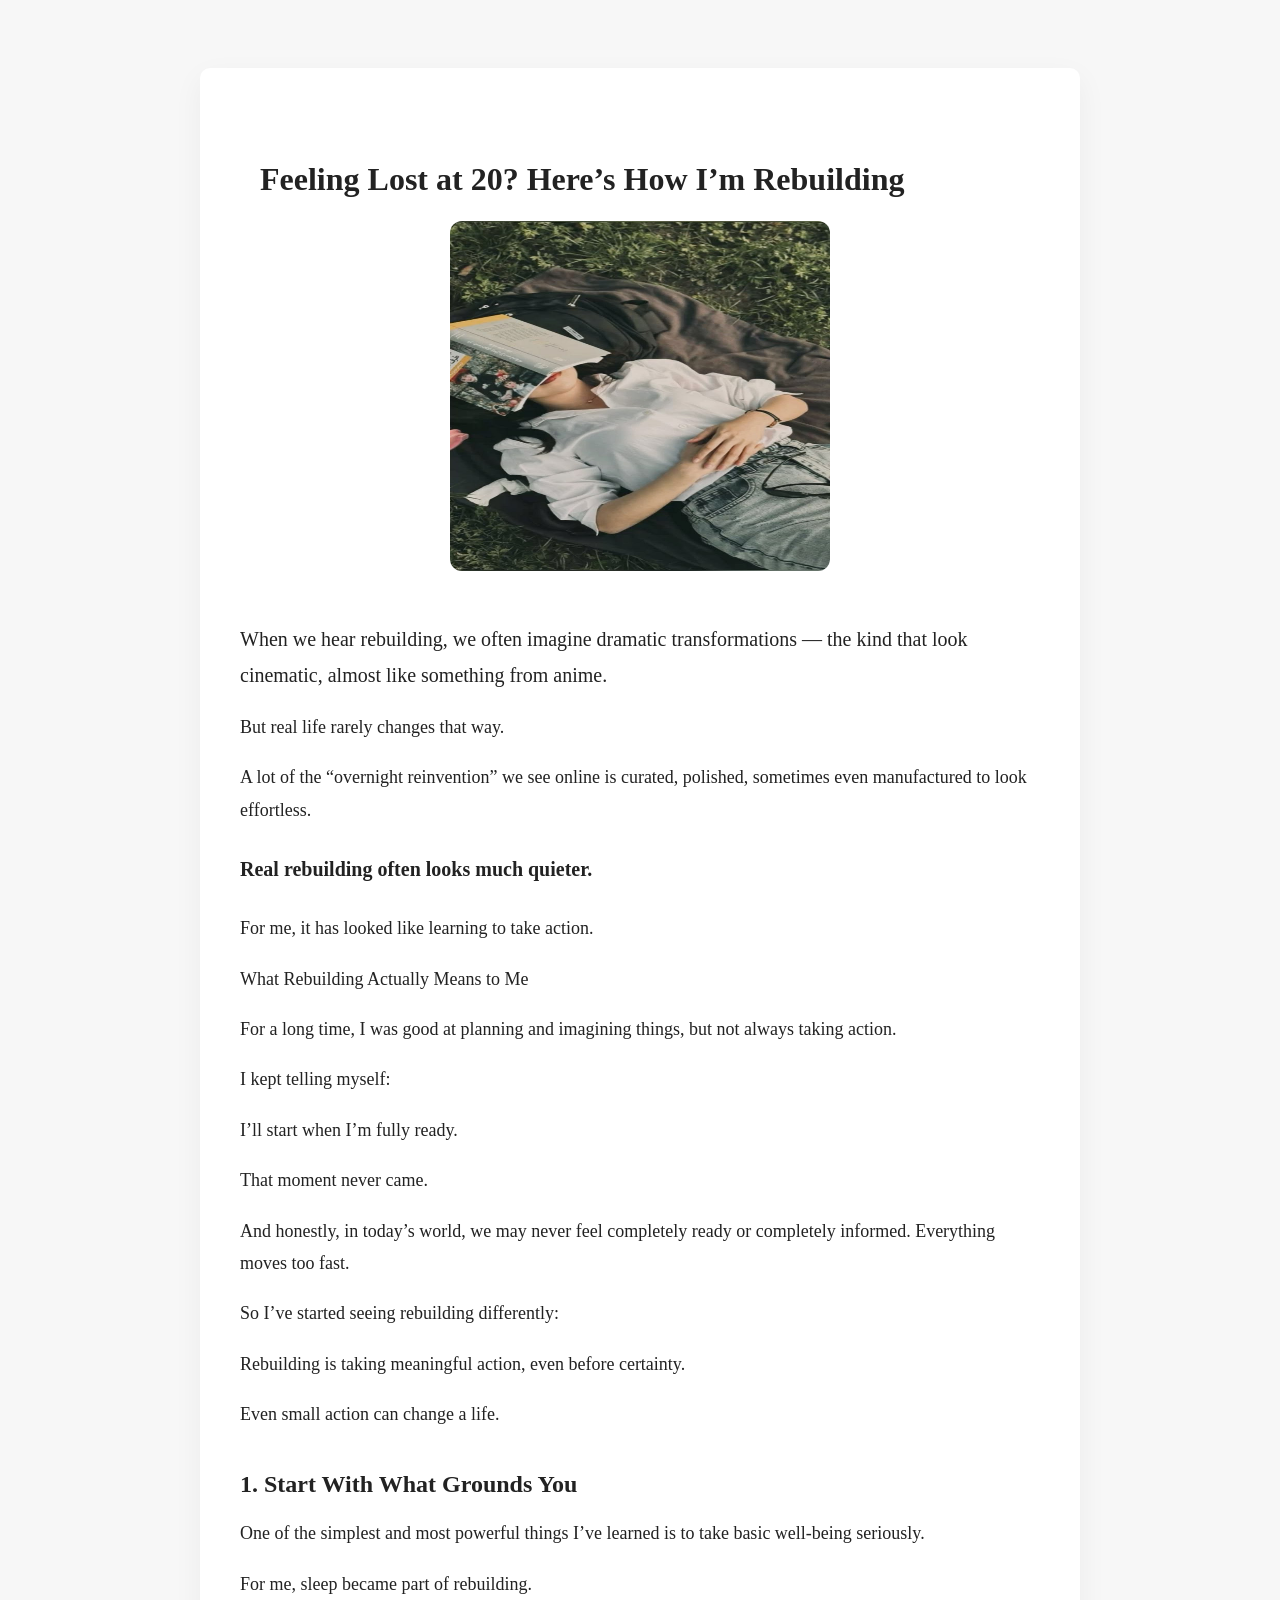
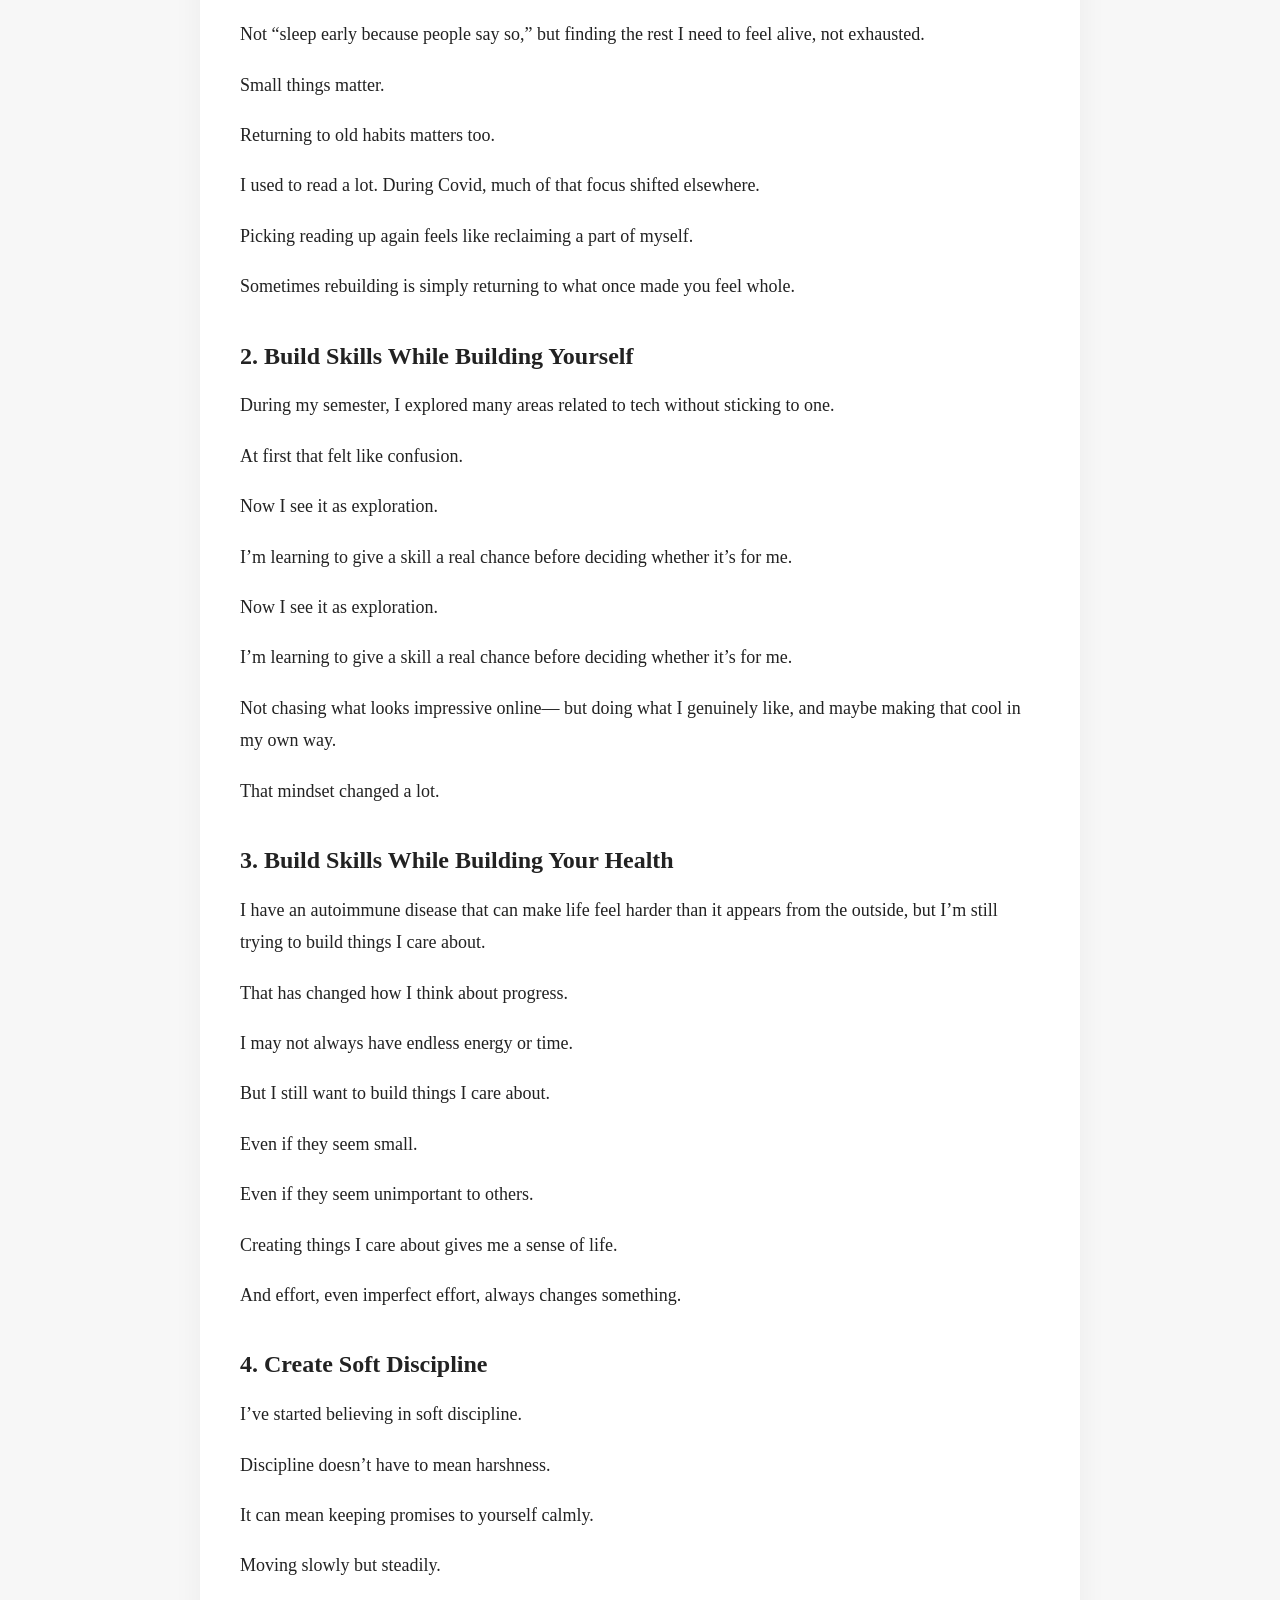
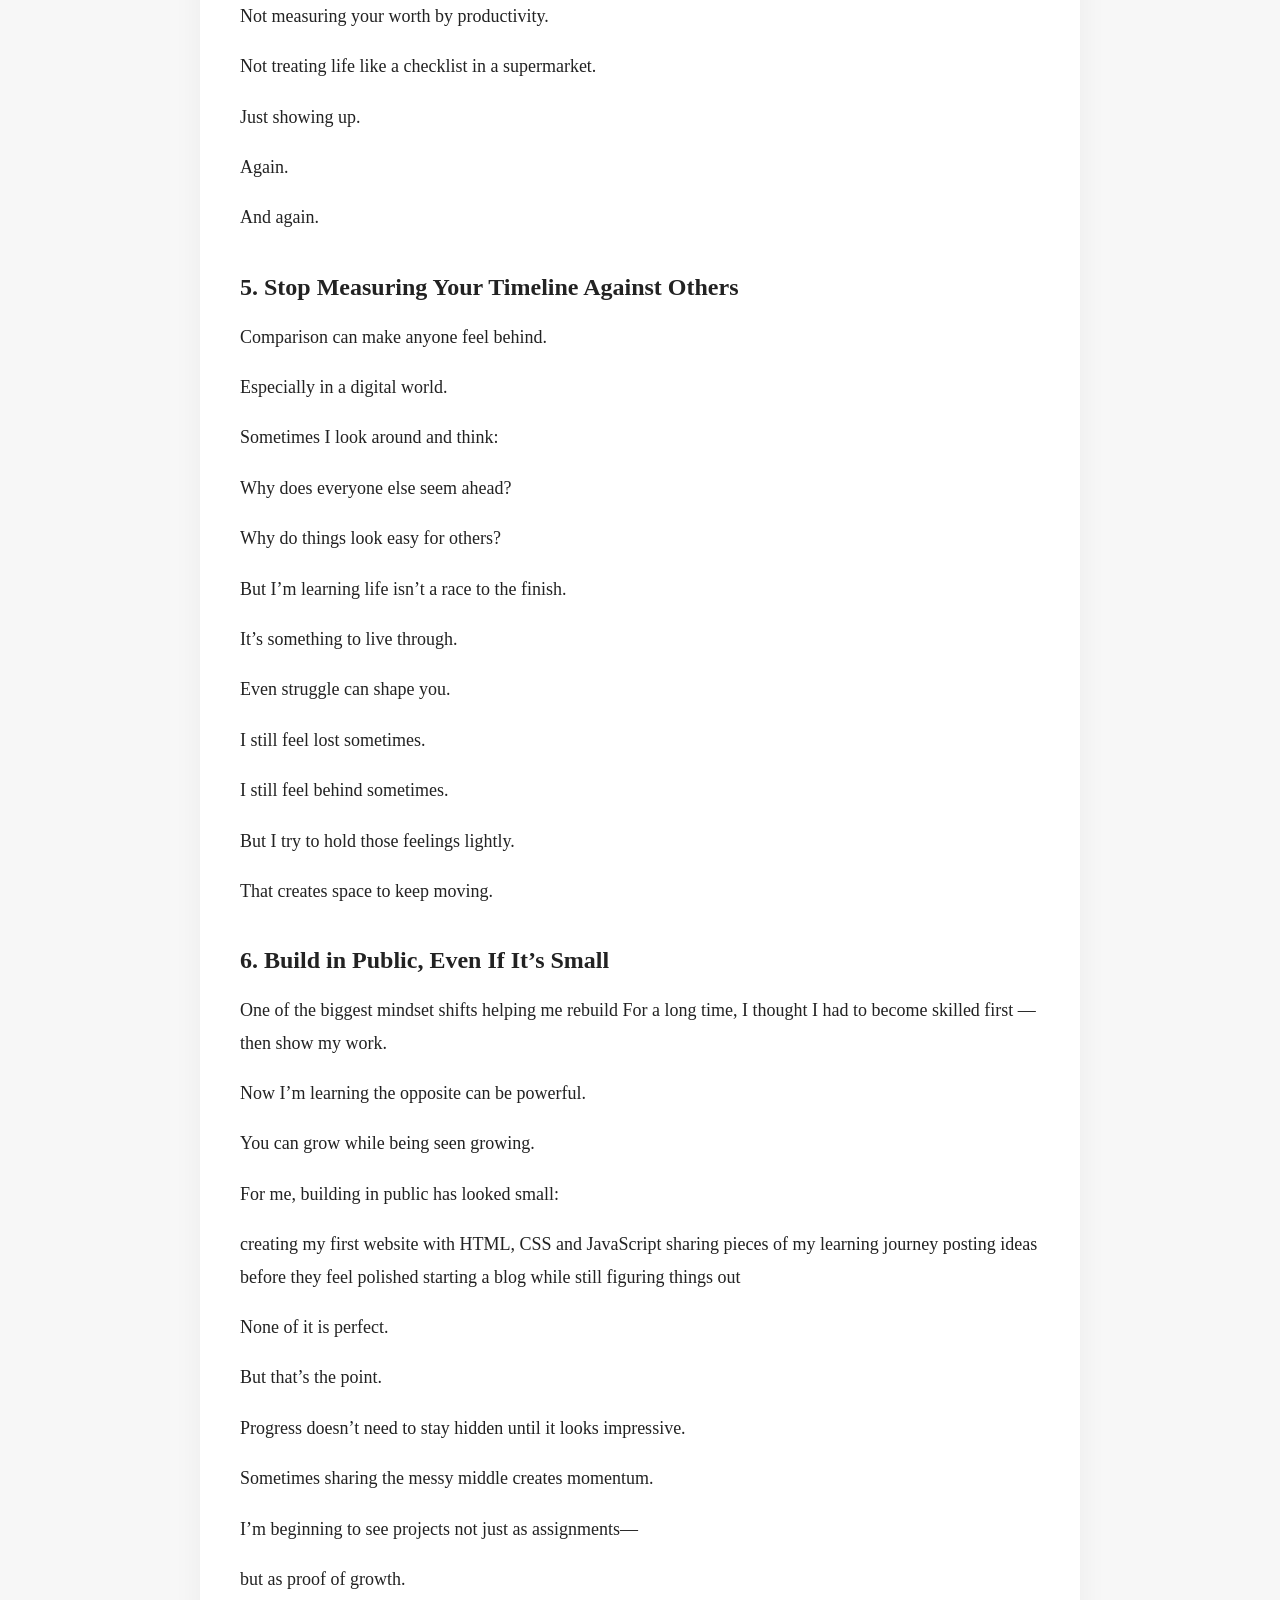
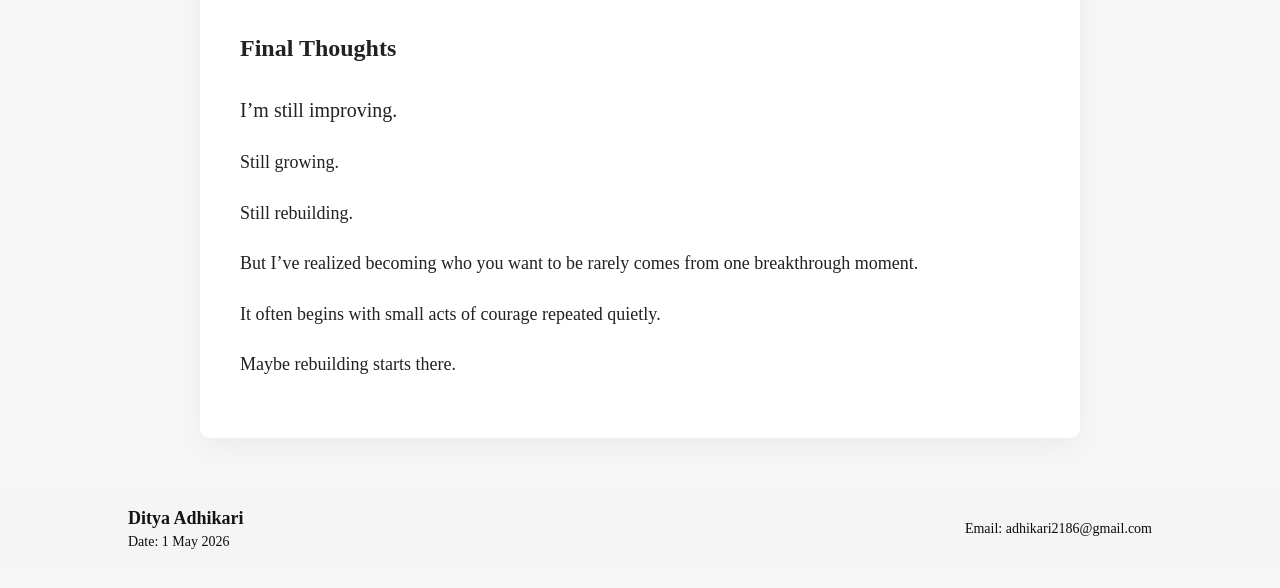
==== blog1.html @ 047d00cc "Added first blog post and layout" ====
<!DOCTYPE html>
<html lang="en">
<head>
    <meta charset="UTF-8">
    <meta name="viewport" content="width=device-width, initial-scale=1.0">
    <title>Feeling Lost at 20? Here’s How I’m Rebuilding</title>
    <link rel="stylesheet" href="blog1.css">
</head>

<body>

    <div class="container">

        <header>
            <h1>Feeling Lost at 20? Here’s How I’m Rebuilding</h1>
            <div class="image">
                <img src="blogcalling/11a62de5e2566f83d2cedceb83b705dd.jpg" alt="Rebuilding Image">
            </div>
        </header>

        <article>

            <p class="intro">
                When we hear rebuilding, we often imagine dramatic transformations — the kind that look cinematic, almost like something from anime.
            </p>

            <p>But real life rarely changes that way.</p>

            <p>
                A lot of the “overnight reinvention” we see online is curated, polished, sometimes even manufactured to look effortless.
            </p>

            <p class="highlight">Real rebuilding often looks much quieter.</p>
            <p>For me, it has looked like learning to take action.</p>
            <p>What Rebuilding Actually Means to Me</p>
          <p>For a long time, I was good at planning and imagining things, but not always taking action.</p>
          <p>I kept telling myself:</p>
          <p>I’ll start when I’m fully ready.</p>
          <p>That moment never came.</p>
          <p>And honestly, in today’s world, we may never feel completely ready or completely informed. Everything moves too fast.</p>
          <p>So I’ve started seeing rebuilding differently:</p>
           
          <p>Rebuilding is taking meaningful action, even before certainty.</p>
          <p>Even small action can change a life.</p>

            <h2>1. Start With What Grounds You</h2>
            <p>One of the simplest and most powerful things I’ve learned is to take basic well-being seriously.</p>
            <p>For me, sleep became part of rebuilding.
</p>
            <p>Not “sleep early because people say so,”
but finding the rest I need to feel alive, not exhausted.
</p>
            <p>Small things matter.</p>
            <p>Returning to old habits matters too.</p>
            <p>I used to read a lot. During Covid, much of that focus shifted elsewhere.</p>
            <p>Picking reading up again feels like reclaiming a part of myself.
</p>
            <p>Sometimes rebuilding is simply returning to what once made you feel whole.</p>

            <h2>2. Build Skills While Building Yourself</h2>
            <p>During my semester, I explored many areas related to tech without sticking to one.</p>
            <p>At first that felt like confusion.</p>
            <p>Now I see it as exploration.</p>
            <p>I’m learning to give a skill a real chance before deciding whether it’s for me.</p>
              <p>Now I see it as exploration.</p>
                <p>I’m learning to give a skill a real chance before deciding whether it’s for me.</p>
                  <p>Not chasing what looks impressive online—
but doing what I genuinely like,
and maybe making that cool in my own way.
</p>
                    <p>That mindset changed a lot.</p>

            <h2>3. Build Skills While Building Your Health</h2>
            <p>I have an autoimmune disease that can make life feel harder than it appears from the outside, but I’m still trying to build things I care about.</p>
            <p>That has changed how I think about progress.</p>
            <p>I may not always have endless energy or time.</p>
            <p>But I still want to build things I care about.</p>
            <p>Even if they seem small.</p>
            <p>Even if they seem unimportant to others.</p>
            <p>Creating things I care about gives me a sense of life.</p>

            <p>And effort, even imperfect effort, always changes something.</p>

            <h2>4. Create Soft Discipline</h2>
            <p>I’ve started believing in soft discipline.</p>
            <p>Discipline doesn’t have to mean harshness.</p>
            <p>It can mean keeping promises to yourself calmly.</p>
            <p>Moving slowly but steadily.</p>
            <p>Not measuring your worth by productivity.</p>
            <p>Not treating life like a checklist in a supermarket.</p>
            <p>Just showing up.</p>
            <p>Again.</p>
            <p>And again.</p>

</p>

            <h2>5. Stop Measuring Your Timeline Against Others</h2>
            <p>Comparison can make anyone feel behind.</p>
            <p>Especially in a digital world.</p>
             <p>Sometimes I look around and think:</p>
              <p>Why does everyone else seem ahead?</p>
               <p>Why do things look easy for others?</p>
                <p>But I’m learning life isn’t a race to the finish.</p>
                 <p>It’s something to live through.</p>
                  <p>Even struggle can shape you.</p>
                   <p>I still feel lost sometimes.</p>
                    <p>I still feel behind sometimes.</p>
                     <p>But I try to hold those feelings lightly.</p>
                     <p>That creates space to keep moving.</p>

            <h2>6. Build in Public, Even If It’s Small</h2>
            <p>One of the biggest mindset shifts helping me rebuild For a long time, I thought I had to become skilled first — then show my work.

</p>
<p>Now I’m learning the opposite can be powerful.</p>
<p>You can grow while being seen growing.</p>
<p>For me, building in public has looked small:</p>
<p>creating my first website with HTML, CSS and JavaScript
sharing pieces of my learning journey
posting ideas before they feel polished
starting a blog while still figuring things out
</p>
<p>None of it is perfect.</p>
<p>But that’s the point.</p>
<p>Progress doesn’t need to stay hidden until it looks impressive.</p>
<p>Sometimes sharing the messy middle creates momentum.</p>
<p>I’m beginning to see projects not just as assignments—</p>
<p>but as proof of growth.</p>

            <h2>Final Thoughts</h2>
            <p class="ending">
                I’m still improving.</p>
                <p>Still growing.</p> 
                <p>Still rebuilding.</p>
                <p>But I’ve realized becoming who you want to be rarely comes from one breakthrough moment.</p>
                <p>It often begins with small acts of courage repeated quietly.</p>

             
               <p>Maybe rebuilding starts there.</p>
            </p>

        </article>

    </div>
<footer>
    <div class="footer">
        <div class="footer-left">
            <h3>Ditya Adhikari</h3>
            <p>Date: 1 May 2026</p>
        </div>

        <div class="footer-right">
            <p>Email: adhikari2186@gmail.com</p>
        </div>
    </div>
</footer>
</body>
</html>
---- blog1.css ----
body {
    font-family: 'Georgia', serif;
    background-color: #f7f7f7;
    margin: 0 20px;
    padding: 0;
    color: #222;
    display: inline;
}
header {
    text-align: left;
    padding: 30px 20px;
}

header h1 {
    font-size: 32px;
    margin-bottom: 20px;
    line-height: 1.3;
}

.image img {
    width: 50%;
    max-width: 850px; /* controls image size */
    height: 350px;
    border-radius: 12px;

    display: block;
    margin: 0 auto;
}


.container {
    max-width: 800px;
    margin: 50px auto;
    padding: 40px;
    background: white;
    border-radius: 10px;
    box-shadow: 0 10px 30px rgba(0,0,0,0.05);
}


article p {
    font-size: 18px;
    line-height: 1.8;
    margin-bottom: 18px;
}

h2 {
    margin-top: 40px;
    font-size: 24px;
}

.intro {
    font-size: 20px;
}

.highlight {
    font-weight: bold;
    font-size: 20px;
    margin: 25px 0;
}

.ending {
    font-size: 20px;
    font-weight: 500;
    margin-top: 30px;
}

/* Better spacing for readability */
article {
    margin-top: 20px;
}

/* Mobile Responsive */
@media (max-width: 768px) {
    .container {
        margin: 20px;
        padding: 20px;
    }

    header h1 {
        font-size: 28px;
    }

    article p {
        font-size: 16px;
    }
}
/* Footer main */
footer {
    margin-top: 40px;
    padding: 20px 10%;
    background-color:#f5f5f5;;
    color: #151313;
}

/* Layout */
.footer {
    display: flex;
    justify-content: space-between;
    align-items: center;
    flex-wrap: wrap;
}

/* Left side */
.footer-left h3 {
    margin: 0;
    font-size: 18px;
}

.footer-left p {
    margin: 5px 0 0;
    font-size: 14px;
    color: #100f0f;
}

/* Right side */
.footer-right p {
    margin: 0;
    font-size: 14px;
    color: #0c0b0b;
}

/* Optional hover effect */
.footer-right p:hover {
    color: #d04949;
}
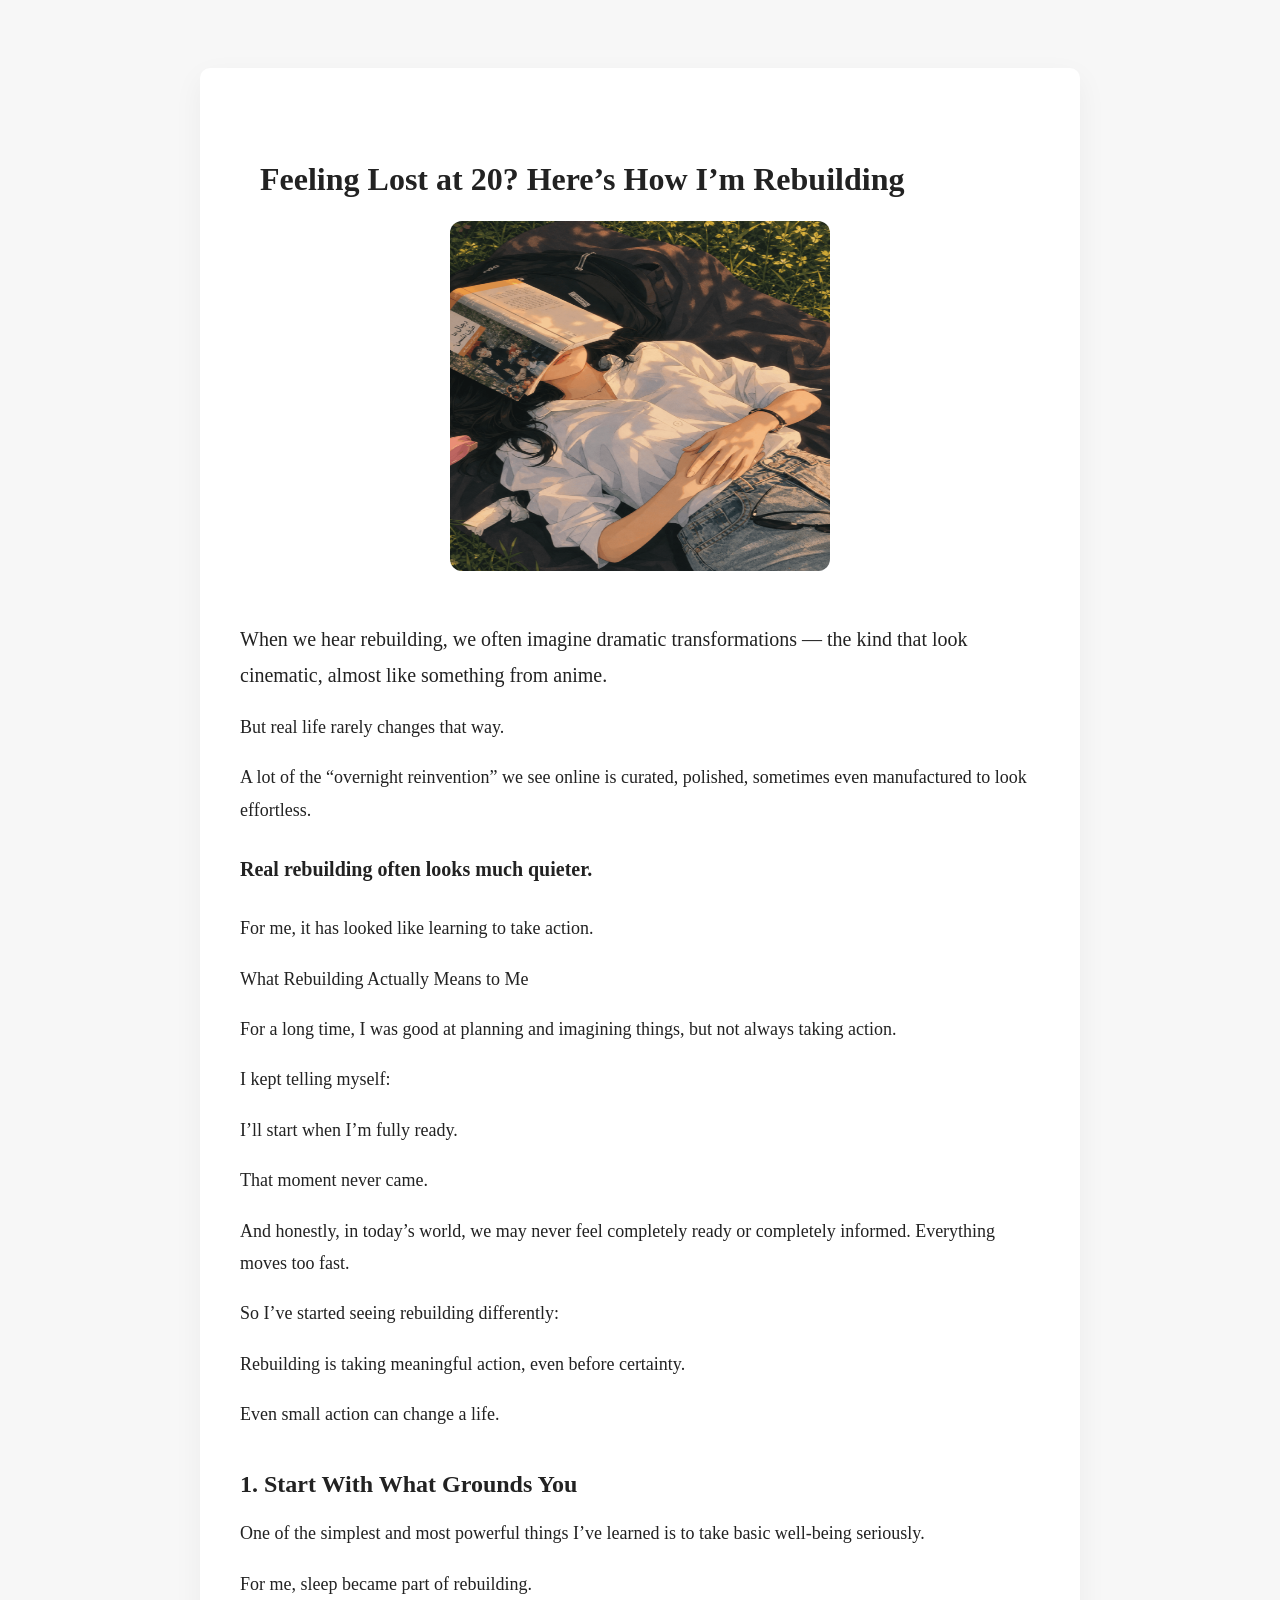
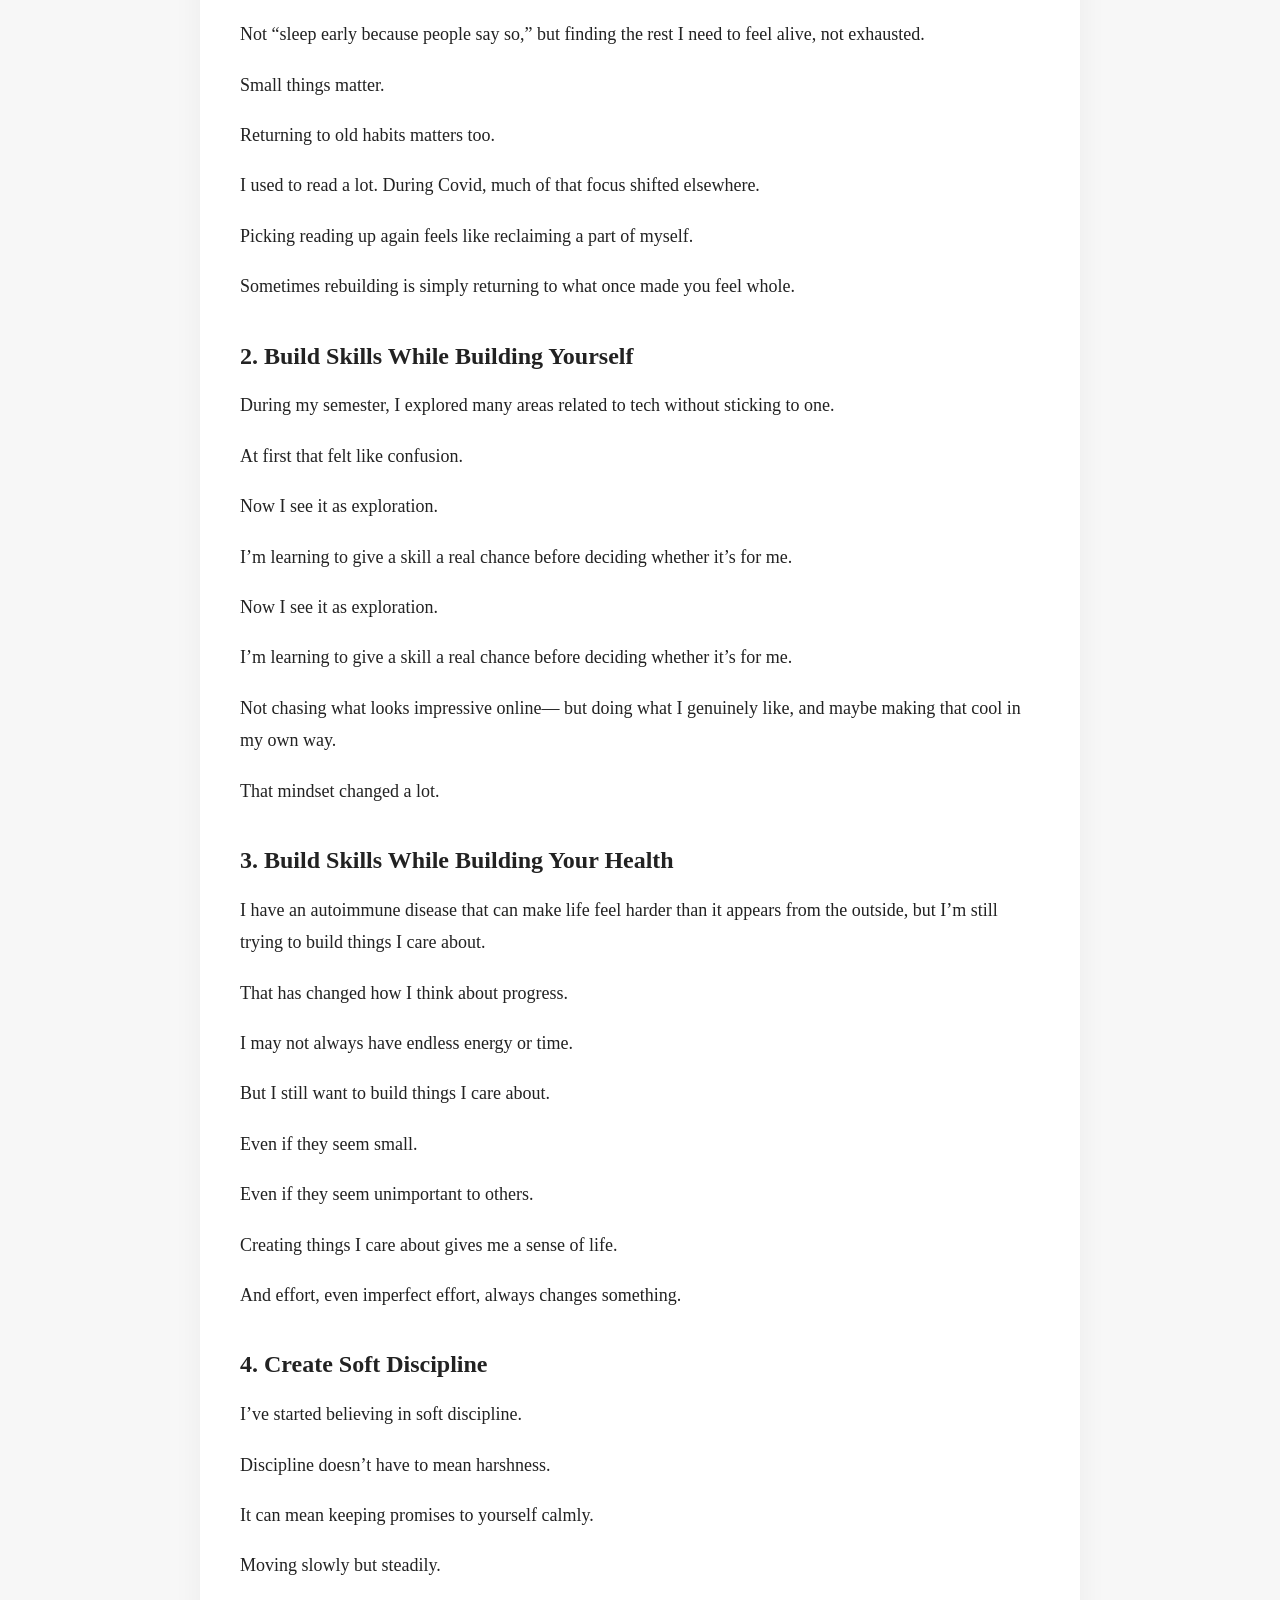
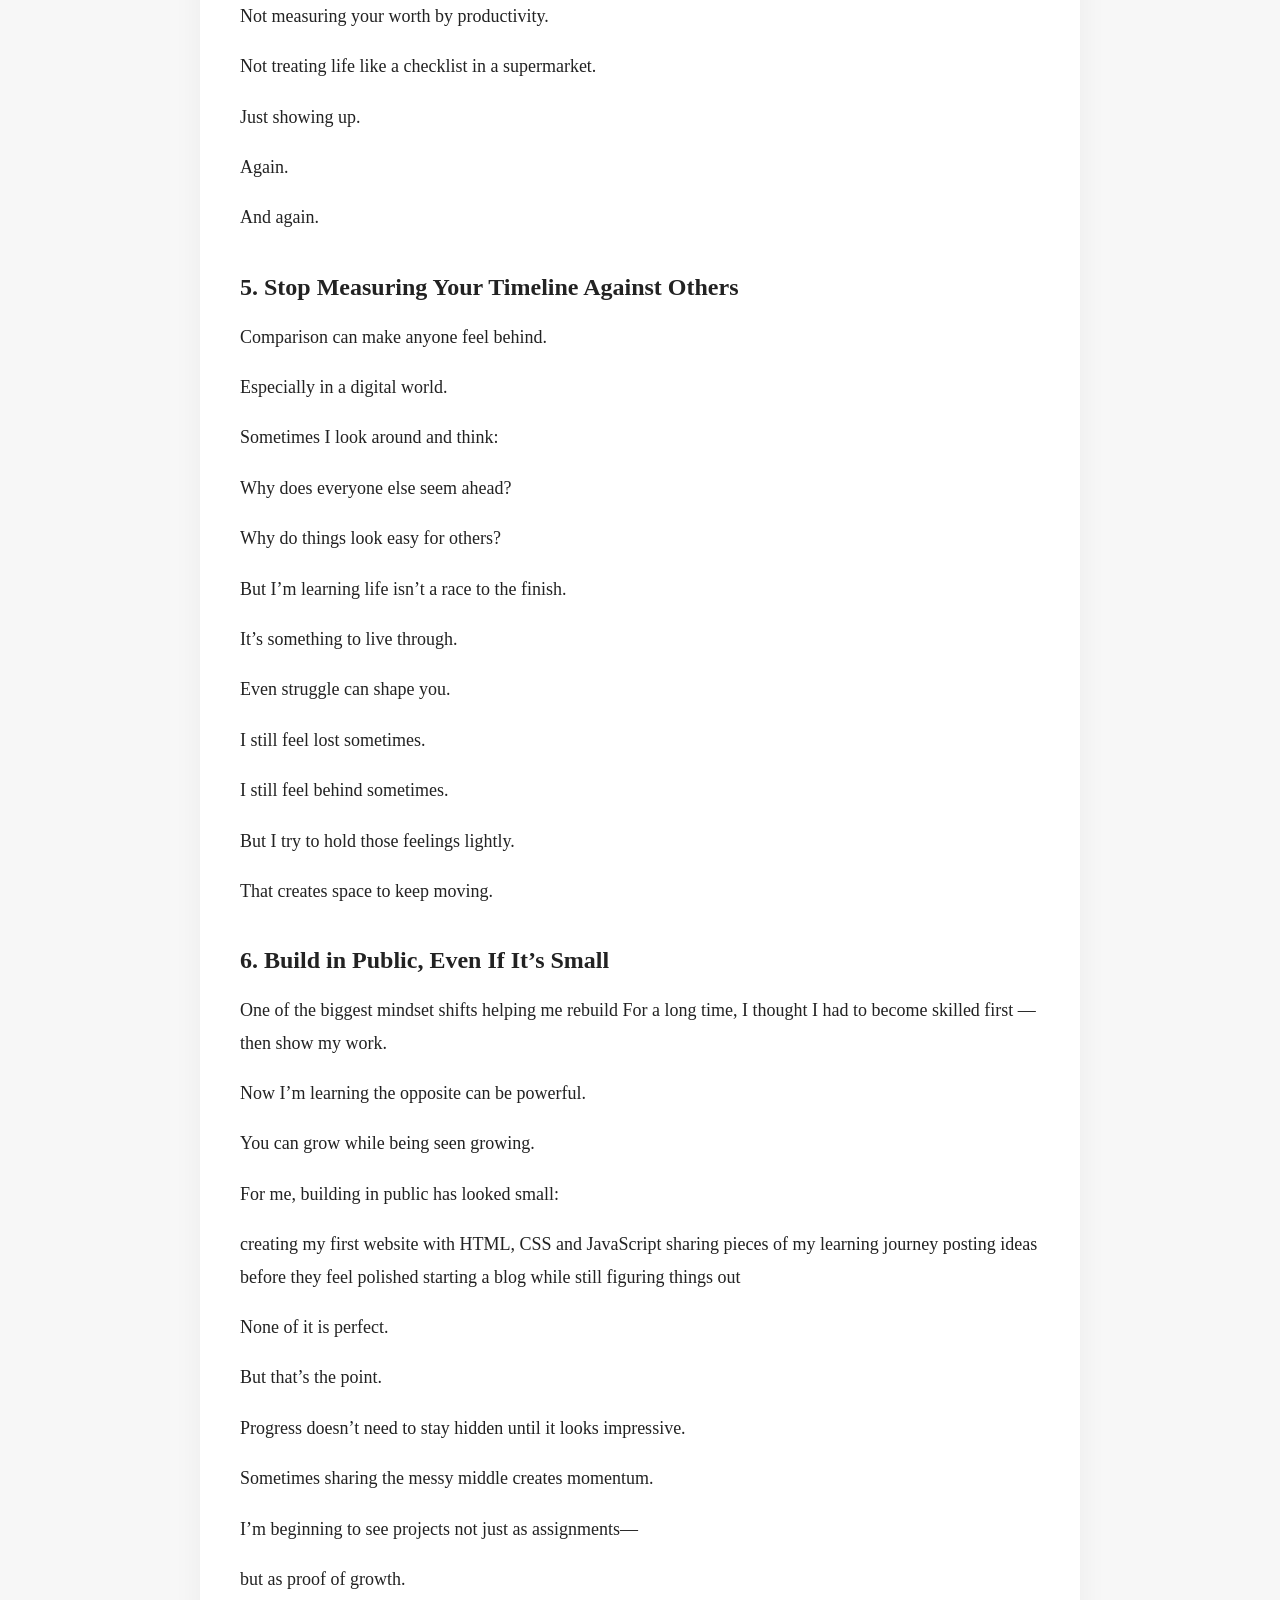
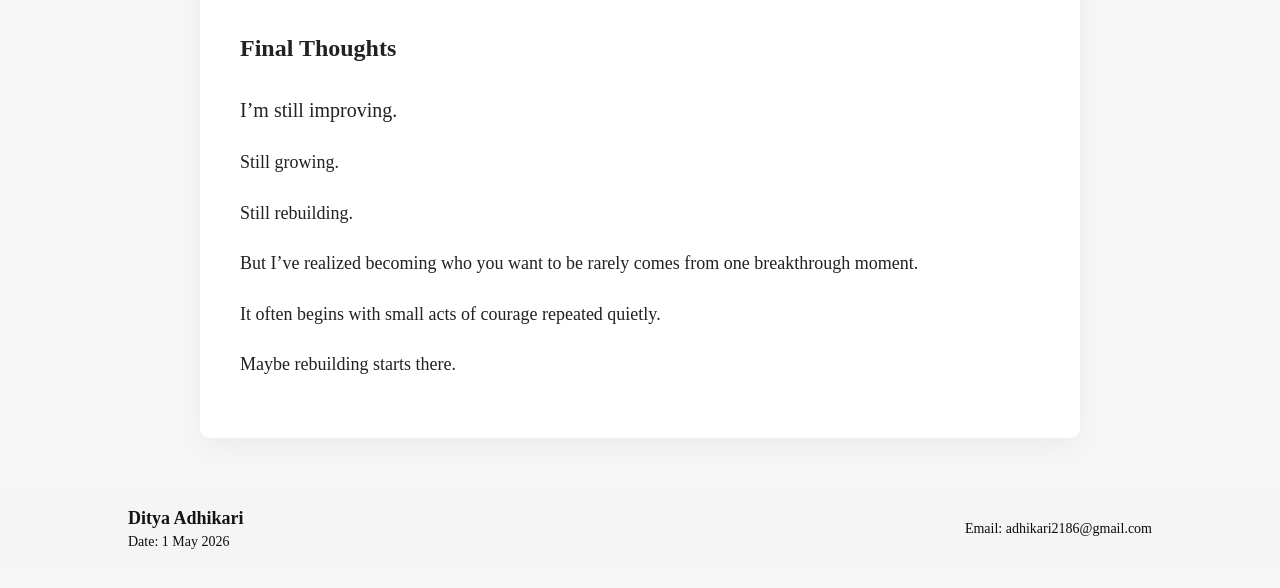
==== commit 7a436956: "blog 2" ====
--- a/blog1.html
+++ b/blog1.html
@@ -14,7 +14,7 @@
         <header>
             <h1>Feeling Lost at 20? Here’s How I’m Rebuilding</h1>
             <div class="image">
-                <img src="blogcalling/11a62de5e2566f83d2cedceb83b705dd.jpg" alt="Rebuilding Image">
+                <img src="image/blog1.png" alt="Rebuilding Image">
             </div>
         </header>
 
